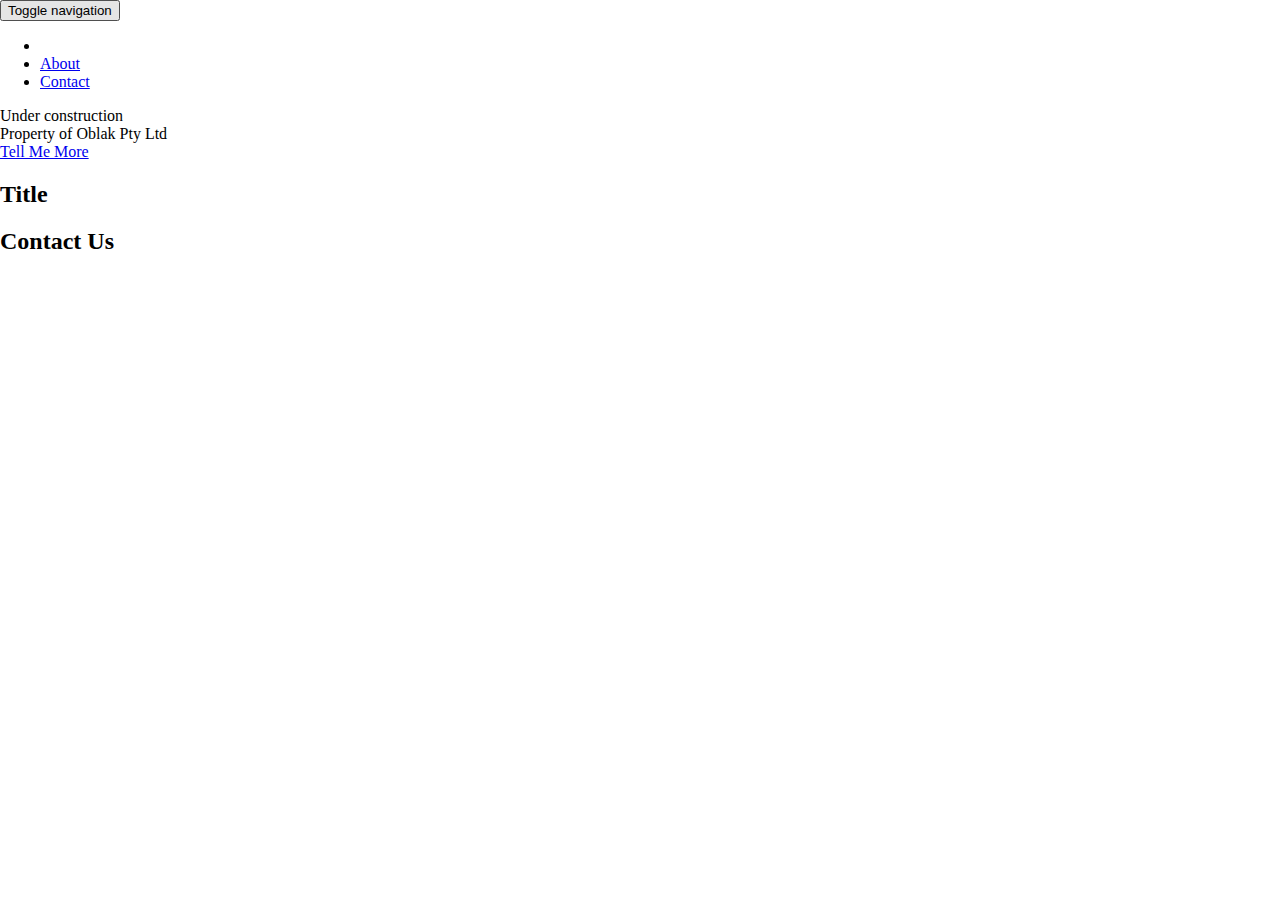
==== index.html @ 3e38bb0c "fix subfolder" ====
<!DOCTYPE html>
<html>

  <head>
    <meta charset="utf-8">
    <meta http-equiv="X-UA-Compatible" content="IE=edge">
    <title>UNDER CONSTRUCTION</title>
    <meta name="viewport" content="width=device-width">
    <meta name="description" content="The OBLAK PTY LTD web site is almost ready to go...
">
    <link rel="canonical" href="Your-Link.github.io/site/">

    <!-- Begin Jekyll SEO tag v2.4.0 -->
<title>UNDER CONSTRUCTION | The OBLAK PTY LTD web site is almost ready to go…</title>
<meta name="generator" content="Jekyll v3.3.1" />
<meta property="og:title" content="UNDER CONSTRUCTION" />
<meta property="og:locale" content="en_US" />
<meta name="description" content="The OBLAK PTY LTD web site is almost ready to go…" />
<meta property="og:description" content="The OBLAK PTY LTD web site is almost ready to go…" />
<link rel="canonical" href="Your-Link.github.io/site/" />
<meta property="og:url" content="Your-Link.github.io/site/" />
<meta property="og:site_name" content="UNDER CONSTRUCTION" />
<script type="application/ld+json">
{"name":"UNDER CONSTRUCTION","description":"The OBLAK PTY LTD web site is almost ready to go…","@type":"WebSite","url":"Your-Link.github.io/site/","publisher":{"@type":"Organization","logo":{"@type":"ImageObject","url":"Your-Link.github.io/css/2016_style/img/icon-large.png"}},"headline":"UNDER CONSTRUCTION","@context":"http://schema.org"}</script>
<!-- End Jekyll SEO tag -->


    <!-- Custom CSS & Bootstrap Core CSS - Uses Bootswatch Flatly Theme: http://bootswatch.com/flatly/ -->
    <link rel="stylesheet" href="/site../css/2016_style/style.css">

    <!--Google Analytics SCRIPT-->
    <script>
        (function(i,s,o,g,r,a,m){i['GoogleAnalyticsObject']=r;i[r]=i[r]||function(){
        (i[r].q=i[r].q||[]).push(arguments)},i[r].l=1*new Date();a=s.createElement(o),
        m=s.getElementsByTagName(o)[0];a.async=1;a.src=g;m.parentNode.insertBefore(a,m)
        })(window,document,'script','https://www.google-analytics.com/analytics.js','ga');

        ga('create', 'UA-80562835-1', 'auto');
        ga('send', 'pageview');
    </script>
    <!--Google Analytics SCRIPT END-->

    <!--Remove image dragging -->
    <BODY ondragstart="return false;" ondrop="return false;">

    <!-- Custom Fonts -->
    <link rel="stylesheet" href="/site../css/2016_style/font-awesome/css/font-awesome.min.css">
    <link href="https://fonts.googleapis.com/css?family=Montserrat:400,700" rel="stylesheet" type="text/css">
    <link href='https://fonts.googleapis.com/css?family=Kaushan+Script' rel='stylesheet' type='text/css'>
    <link href="https://fonts.googleapis.com/css?family=Lato:400,700,400italic,700italic" rel="stylesheet" type="text/css">
    <link href='https://fonts.googleapis.com/css?family=Droid+Serif:400,700,400italic,700italic' rel='stylesheet' type='text/css'>
    <link href='https://fonts.googleapis.com/css?family=Roboto+Slab:400,100,300,700' rel='stylesheet' type='text/css'>

    <!-- WEBSITE ICON IN BROWSER -->
    <link rel="icon" type="image/png" href="/css/2016_style/img/icon.png">

    <!-- HTML5 Shim and Respond.js IE8 support of HTML5 elements and media queries -->
    <!-- WARNING: Respond.js doesn't work if you view the page via file:// -->
    <!--[if lt IE 9]>
        <script src="https://oss.maxcdn.com/libs/html5shiv/3.7.0/html5shiv.js"></script>
        <script src="https://oss.maxcdn.com/libs/respond.js/1.4.2/respond.min.js"></script>
    <![endif]-->
</head>



    <body id="page-top" class="index">

    <!-- Navigation -->
    <nav class="navbar navbar-default navbar-default-color navbar-fixed-top">
        <div class="container">
            <!-- Brand and toggle get grouped for better mobile display -->
            <div class="navbar-header page-scroll">
                <button type="button" class="navbar-toggle" data-toggle="collapse" data-target="#bs-example-navbar-collapse-1">
                    <span class="sr-only">Toggle navigation</span>
                    <span class="icon-bar"></span>
                    <span class="icon-bar"></span>
                    <span class="icon-bar"></span>
                </button>
            </div>

            <!-- Collect the nav links, forms, and other content for toggling -->
            <div class="collapse navbar-collapse" id="bs-example-navbar-collapse-1">
                <ul class="nav navbar-nav navbar-right">
                    <li class="hidden">
                        <a href="/"></a>
                    </li>
                    <li>
                        <a class="page-scroll" href="#about">About</a>
                    </li>
                    <li>
                        <a class="page-scroll" href="#contact">Contact</a>
                    </li>
                </ul>
            </div>
            <!-- /.navbar-collapse -->
        </div>
        <!-- /.container-fluid -->
    </nav>

        
          
        
          
        
          
        
          
        
          
        
          
        



    <!-- Header -->
    <header>
        <div class="container">
            <div class="intro-text">
                <div class="intro-heading">Under construction<br></div>
                <div class="intro-lead-in">Property of Oblak Pty Ltd</div>
                <a href="#intro" class="page-scroll btn btn-xl">Tell Me More</a>
            </div>
        </div>
    </header>

    <!-- Services Section -->
    <section id="intro">
        <div class="container">
            <div class="row">
                <div class="col-lg-12 text-center">
                    <h2 class="section-heading">Title</h2>
                </div>
            </div>
        </div>
    </section>

    <section id="contact">
        <div class="container">
            <div class="row">
                <div class="col-lg-12 text-center">
                    <h2 class="section-heading">Contact Us</h2>
                </div>
            </div>
        </div>
    </section>

    <style>
body {
  position: absolute;
  margin: 0;
  min-height: 100%;
  width: 100%;
}

footer {
  position: absolute;
  right: 0;
  bottom: 0;
  left: 0;
}
</style>

  <footer>
        <div class="container">
        </div>
    </footer>

        <!-- jQuery Version 1.11.0 -->
    <script src="/site../css/2016_style/js/jquery-1.11.0.js"></script>

    <!-- Bootstrap Core JavaScript -->
    <script src="/site../css/2016_style/js/bootstrap.min.js"></script>

    <!-- Plugin JavaScript -->
    <script src="/site../css/2016_style/js/jquery.easing.min.js"></script>
    <script src="/site../css/2016_style/js/classie.js"></script>
    <script src="/site../css/2016_style/js/cbpAnimatedHeader.js"></script>

    <!-- Custom Theme JavaScript -->
    <script src="/site../css/2016_style/js/agency.js"></script>


    </body>
</html>
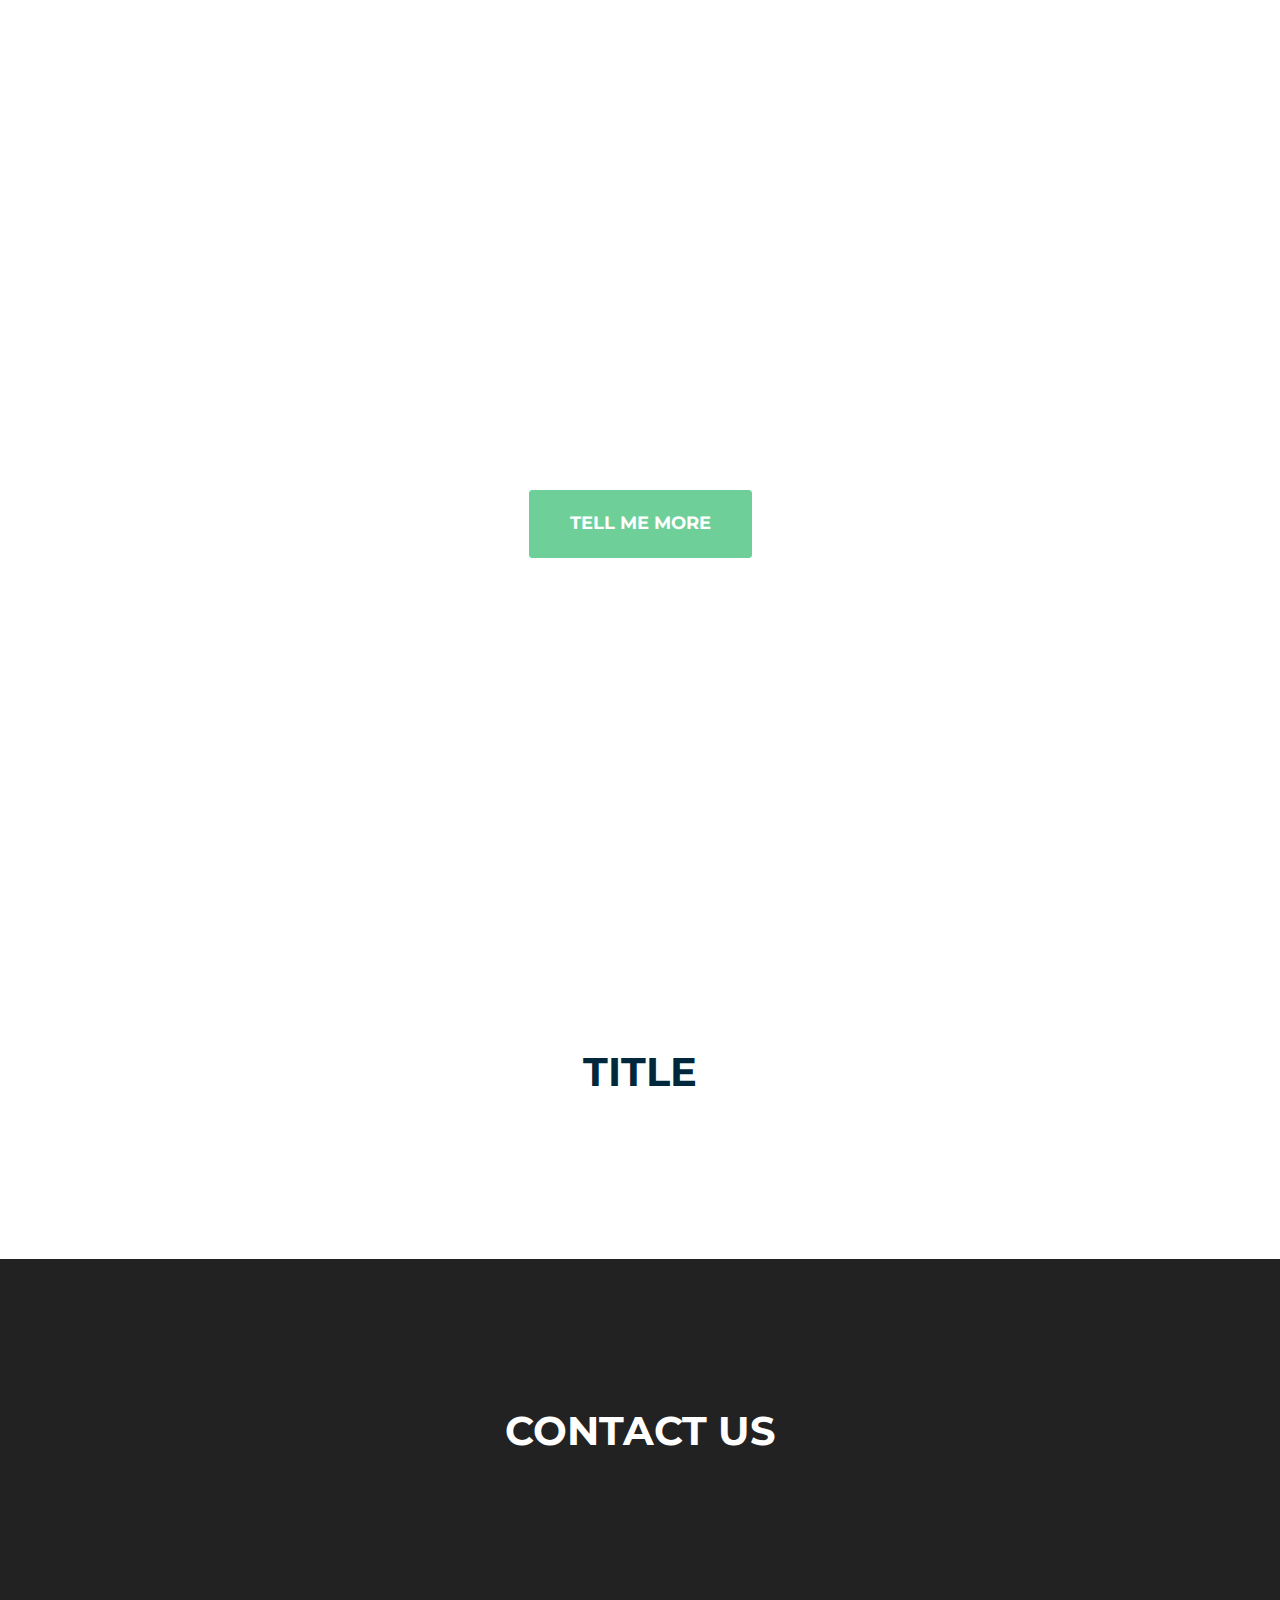
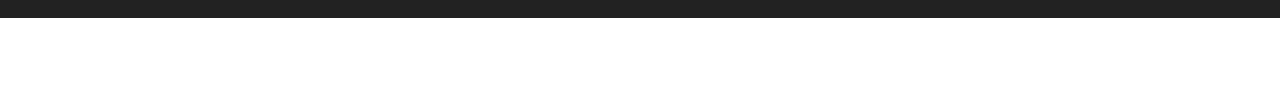
==== commit 2c4c80ce: "fix subfolder, 2" ====
--- a/index.html
+++ b/index.html
@@ -8,7 +8,7 @@
     <meta name="viewport" content="width=device-width">
     <meta name="description" content="The OBLAK PTY LTD web site is almost ready to go...
 ">
-    <link rel="canonical" href="Your-Link.github.io/site/">
+    <link rel="canonical" href="Your-Link.github.io/site//">
 
     <!-- Begin Jekyll SEO tag v2.4.0 -->
 <title>UNDER CONSTRUCTION | The OBLAK PTY LTD web site is almost ready to go…</title>
@@ -17,16 +17,16 @@
 <meta property="og:locale" content="en_US" />
 <meta name="description" content="The OBLAK PTY LTD web site is almost ready to go…" />
 <meta property="og:description" content="The OBLAK PTY LTD web site is almost ready to go…" />
-<link rel="canonical" href="Your-Link.github.io/site/" />
-<meta property="og:url" content="Your-Link.github.io/site/" />
+<link rel="canonical" href="Your-Link.github.io/site//" />
+<meta property="og:url" content="Your-Link.github.io/site//" />
 <meta property="og:site_name" content="UNDER CONSTRUCTION" />
 <script type="application/ld+json">
-{"name":"UNDER CONSTRUCTION","description":"The OBLAK PTY LTD web site is almost ready to go…","@type":"WebSite","url":"Your-Link.github.io/site/","publisher":{"@type":"Organization","logo":{"@type":"ImageObject","url":"Your-Link.github.io/css/2016_style/img/icon-large.png"}},"headline":"UNDER CONSTRUCTION","@context":"http://schema.org"}</script>
+{"name":"UNDER CONSTRUCTION","description":"The OBLAK PTY LTD web site is almost ready to go…","@type":"WebSite","url":"Your-Link.github.io/site//","publisher":{"@type":"Organization","logo":{"@type":"ImageObject","url":"Your-Link.github.io/site/css/2016_style/img/icon-large.png"}},"headline":"UNDER CONSTRUCTION","@context":"http://schema.org"}</script>
 <!-- End Jekyll SEO tag -->
 
 
     <!-- Custom CSS & Bootstrap Core CSS - Uses Bootswatch Flatly Theme: http://bootswatch.com/flatly/ -->
-    <link rel="stylesheet" href="/site../css/2016_style/style.css">
+    <link rel="stylesheet" href="/site/../css/2016_style/style.css">
 
     <!--Google Analytics SCRIPT-->
     <script>
@@ -44,7 +44,7 @@
     <BODY ondragstart="return false;" ondrop="return false;">
 
     <!-- Custom Fonts -->
-    <link rel="stylesheet" href="/site../css/2016_style/font-awesome/css/font-awesome.min.css">
+    <link rel="stylesheet" href="/site/../css/2016_style/font-awesome/css/font-awesome.min.css">
     <link href="https://fonts.googleapis.com/css?family=Montserrat:400,700" rel="stylesheet" type="text/css">
     <link href='https://fonts.googleapis.com/css?family=Kaushan+Script' rel='stylesheet' type='text/css'>
     <link href="https://fonts.googleapis.com/css?family=Lato:400,700,400italic,700italic" rel="stylesheet" type="text/css">
@@ -168,18 +168,18 @@
     </footer>
 
         <!-- jQuery Version 1.11.0 -->
-    <script src="/site../css/2016_style/js/jquery-1.11.0.js"></script>
+    <script src="/site/../css/2016_style/js/jquery-1.11.0.js"></script>
 
     <!-- Bootstrap Core JavaScript -->
-    <script src="/site../css/2016_style/js/bootstrap.min.js"></script>
+    <script src="/site/../css/2016_style/js/bootstrap.min.js"></script>
 
     <!-- Plugin JavaScript -->
-    <script src="/site../css/2016_style/js/jquery.easing.min.js"></script>
-    <script src="/site../css/2016_style/js/classie.js"></script>
-    <script src="/site../css/2016_style/js/cbpAnimatedHeader.js"></script>
+    <script src="/site/../css/2016_style/js/jquery.easing.min.js"></script>
+    <script src="/site/../css/2016_style/js/classie.js"></script>
+    <script src="/site/../css/2016_style/js/cbpAnimatedHeader.js"></script>
 
     <!-- Custom Theme JavaScript -->
-    <script src="/site../css/2016_style/js/agency.js"></script>
+    <script src="/site/../css/2016_style/js/agency.js"></script>
 
 
     </body>
